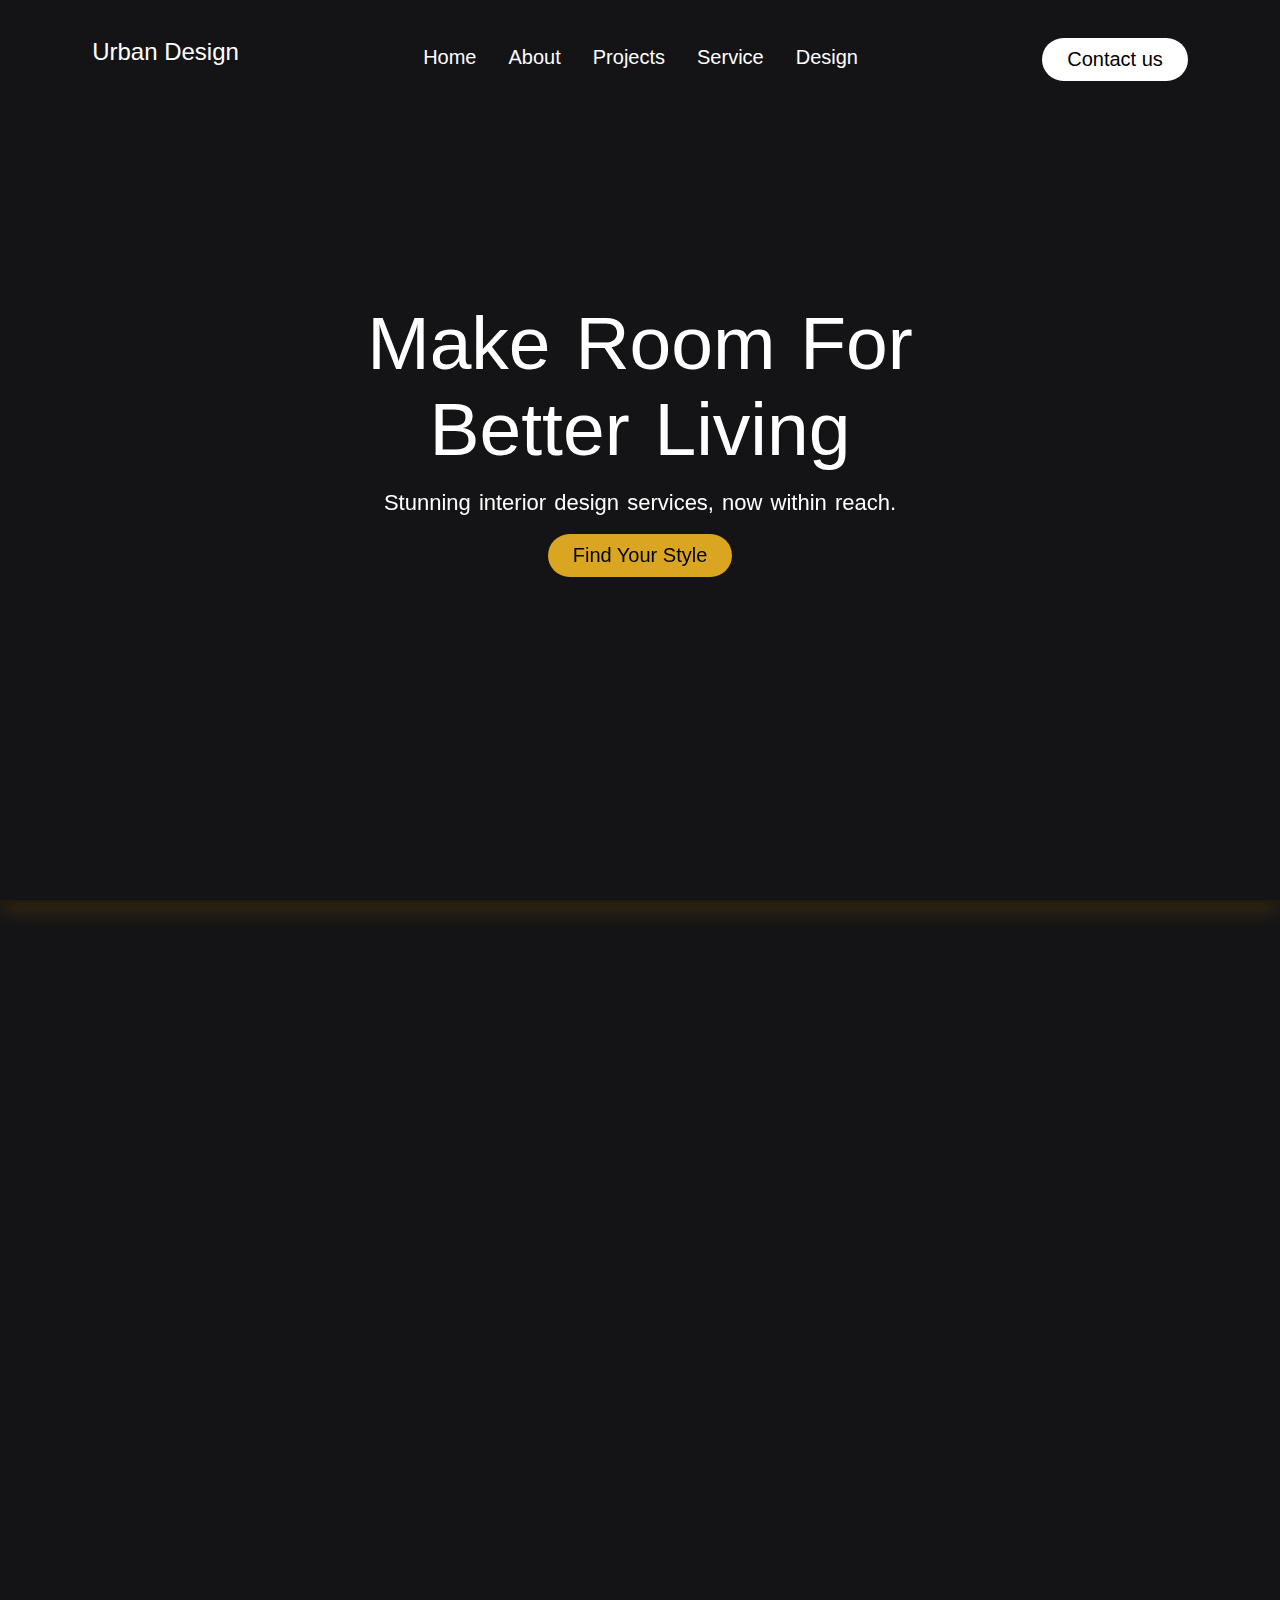
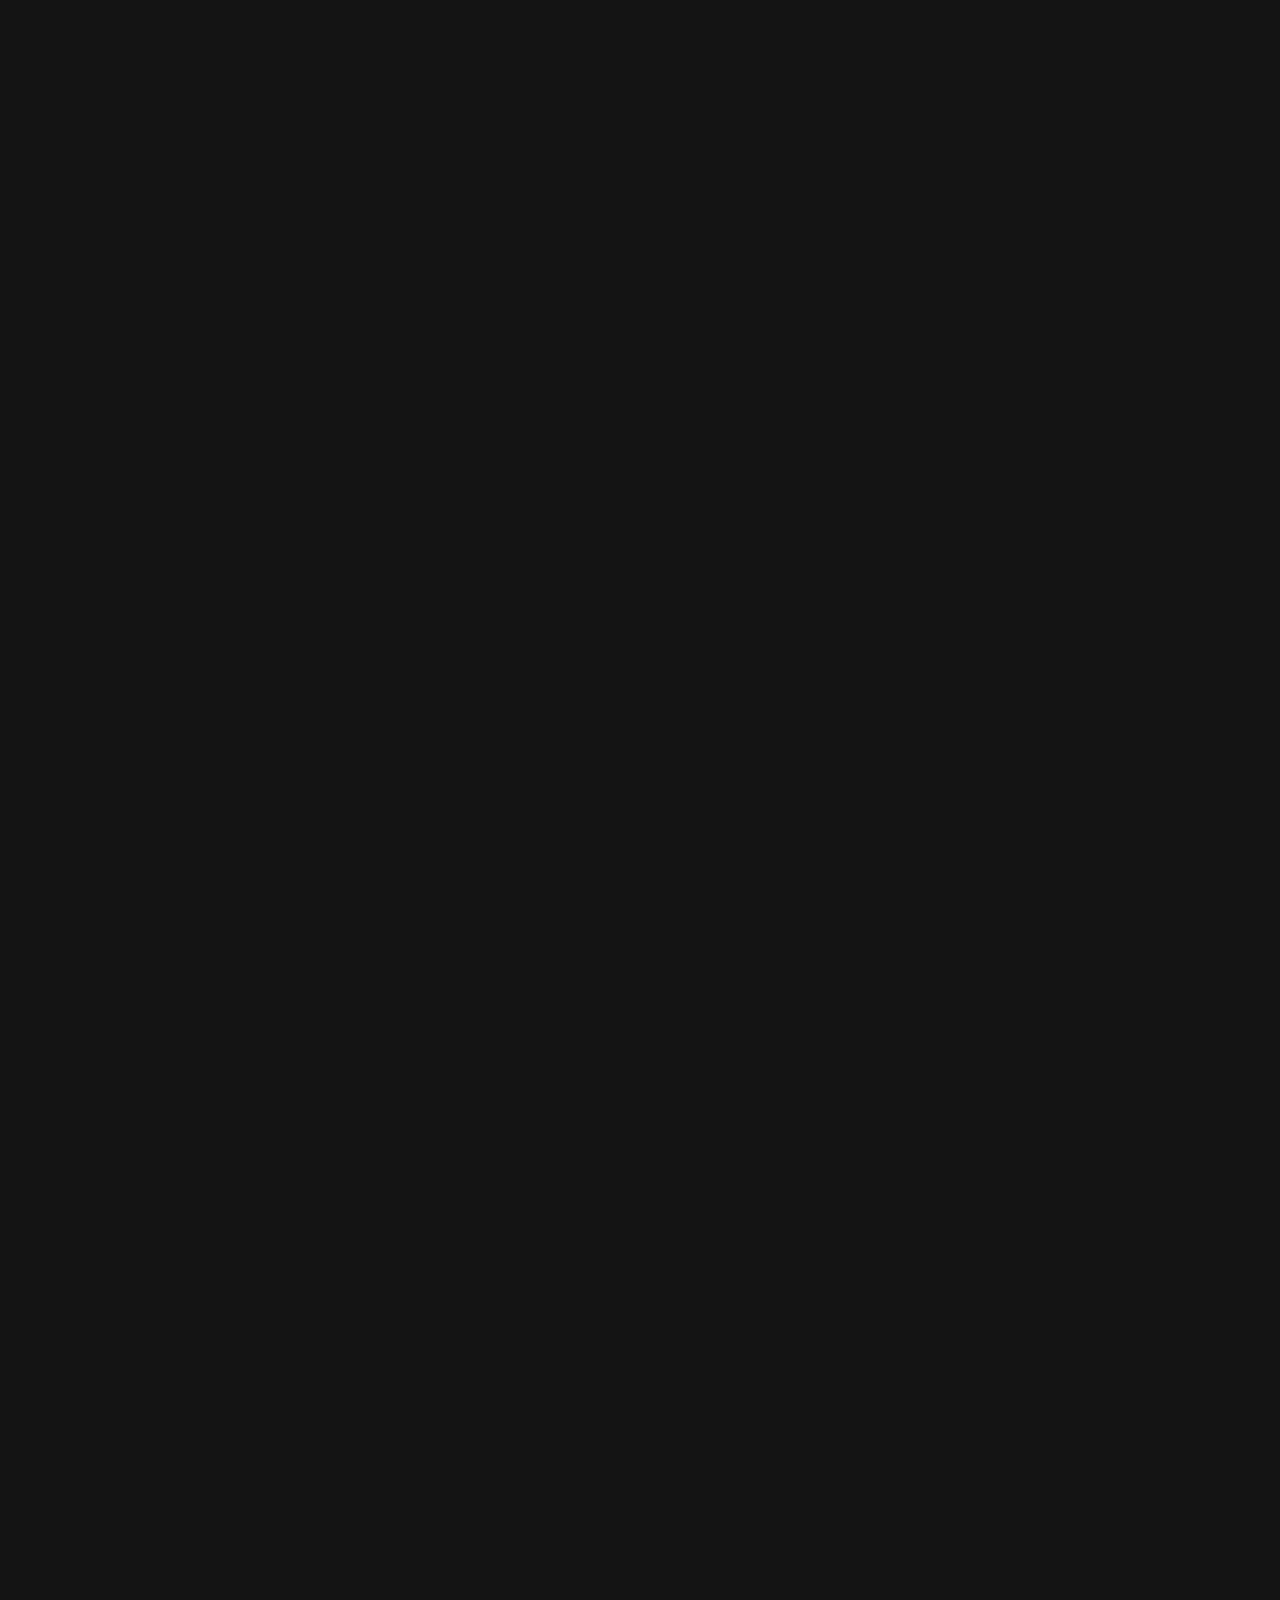
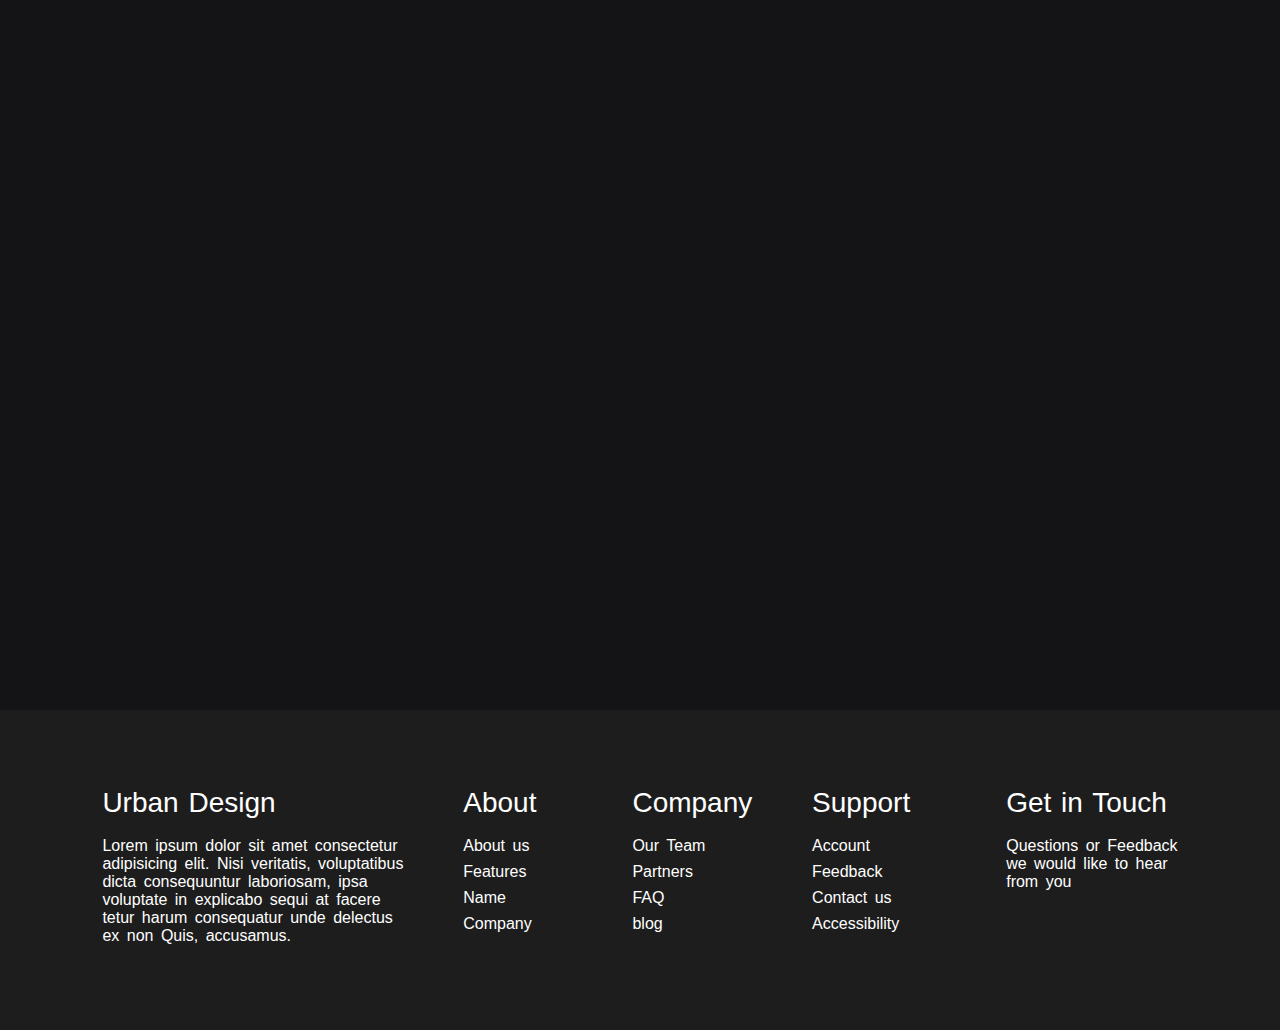
==== index.html @ d408b518 "second commit" ====
<!DOCTYPE html>
<html lang="en">
    <head>
        <meta charset="UTF-8">
        <meta http-equiv="X-UA-Compatible" content="IE=edge">
        <meta name="viewport" content="width=device-width, initial-scale=1.0">
        <title>Urban Design</title>
    </head>
    <link rel="stylesheet" href="https://unpkg.com/aos@next/dist/aos.css" />
    <link rel="preconnect" href="https://fonts.googleapis.com">
    <link rel="preconnect" href="https://fonts.gstatic.com" crossorigin>
    <link rel="stylesheet" href="style.css">
    <link rel="stylesheet"
        href="https://cdnjs.cloudflare.com/ajax/libs/font-awesome/6.3.0/css/all.min.css"
        integrity="sha512-SzlrxWUlpfuzQ+pcUCosxcglQRNAq/DZjVsC0lE40xsADsfeQoEypE+enwcOiGjk/bSuGGKHEyjSoQ1zVisanQ=="
        crossorigin="anonymous" referrerpolicy="no-referrer" />
    <body>
        <section class="landing">
            <nav>
                <div class="logo">
                    <h1>Urban Design</h1>
                </div>
                <div class="navlinks">
                    <li><a href="./index.html">Home</a></li>
                    <li><a href="#about">About</a></li>
                    <li><a href="#project">Projects</a></li>
                    <li><a href="#service">Service</a></li>
                    <li><a href="./design.html">Design</a></li>
                </div>
                <div class="button">
                    <button><a href="">Contact us</a></button>
                </div>
            </nav>
            <div class="content" data-aos="fade-up">
                <h1>Make Room For <br>Better Living</h1>
                <br>
                <h3>Stunning interior design services, now within reach.</h3>
                <br>
                <div class="button">
                    <button><a href="./design.html">Find Your Style</a></button>
                </div>
            </div>
        </section>

        <section>
            <div class="container" data-aos="fade-up">
                <h3>LOVE THE SPACE YOU'RE IN</h3>
                <br> <a id="about"></a>
                <h1>Bring your dream home to life with one-on -one design
                    help & hand-picked products tailored to your style,
                    space, and budget.</h1>
            </div>
            <div class="about">
                <div class="div1" data-aos="fade-up">
                    <h2>About us</h2>
                    <br>
                    <h1>We've Some facts that  make <br> you <span> happy </span></h1>
                    <br>
                    <p>Lorem, ipsum dolor sit amet consectetur adipisicing
                        elit. Sapiente officia voluptatem cum nesciunt! Eum
                        numkbd  quam cumque a atque. Voluptatibus
                        praesentinskj wsdk?</p>
                    <div class="div2">
                        <div class="number">
                            <h1>&nbsp 11 </h1>
                            <p>years of <br> experience</p>
                        </div>
                        <div class="number">
                            <h1>110</h1>
                            <p>Projects <br> Build</p>
                        </div>
                        <div class="number">
                            <h1>&nbsp 7</h1>
                            <p>Awards <br> Gained</p>
                        </div>
                    </div>
                </div>
                <div class="div3" data-aos="fade-up">
                    <img src="./Assets/img3.jpg" alt="">
                </div>
            </div>
            <div class="advantages" data-aos="fade-up">
                <div class="div1">
                    <h2>The Advantages <br> We provide you</h2>
                    <br>
                    <p>Lorem, ipsum dolor sit amet consectetur adipisicing
                        . ipsum dolor sit amet.
                        Iusto esse keese!</p>
                </div>
                <div class="number">
                    <h1>12% Cashback </h1>
                    <p>online shop from retails<br>direct to consumer</p>
                </div>
                <div class="number">
                    <h1>50 Days Terms</h1>
                    <p>online shop from retails<br>direct to consumer</p>
                </div>
                <div class="number">
                    <h1>Save Money</h1>
                    <p>online shop from retails<br>direct to consumer</p>
                </div>
            </div>
            <div class="advantages2">
                <div class="div4" data-aos="fade-up">
                    <p> <span> 11+ </span> years of working</p>
                    <h1>Creative solutions by our proffesional designers</h1>
                    <br>
                    <p>Lorem ipsum dolor sit amet consectetur adipisicing elit.
                        Placeat magni, repellendus deleniti, autem voluptatum
                        fugit est maxime omnis voluptates laudantium nam nulla a
                        harum sunt neque inventore? Quisquam, suscipit unde.
                        Lorem ipsum dolor sit amet consectetur adipisicing elit.
                        Facere debitis architecto impedit magnam earum omnis,
                        est modi iste atque magni perspiciatis sequi autem
                        asperiores quos cupiditate. Quas nesciunt quo
                        praesentium impedit cumque, laborum hic harum repellat
                        adipisci explicabo corporis quis quaerat nostrum nulla
                        neque eos ipsum voluptatibus aperiam, quam veritatis.</p>
                </div>
                <div class="div6" data-aos="fade-up">
                    <img src="./Assets/img2.jpg" alt="">
                </div>
            </div>

        </section>
        <a id="project"></a>
        <section>
            <div class="projects" data-aos="fade-up">
                <h1>Our Projects</h1>
                <div class="cards">
                    <div class="card">
                        <img src="./Assets/img6.jpeg" alt="">
                    </div>
                    <div class="card">
                        <img src="./Assets/img4.jpeg" alt="">
                    </div>
                    <div class="card">
                        <img src="./Assets/img5.jpeg" alt="">
                    </div>
                    <div class="card">
                        <img src="./Assets/img7.jpeg" alt="">
                    </div>
                </div>
            </div>
        </section>
        <a id="service"></a>
        <section data-aos="fade-up">
            <div class="div8">
                <h1>Our Services</h1>
            </div>
            <div class="service">
                <p>Why choose us </p>
                <h1>Extremely High Standard of <br> Customer Satisfaction</h1>
            </div>
            <div class="cards2">
                <div class="card1">
                    <i class="fa-regular fa-lightbulb" style="color:
                        #daa520;font-size:40px;"></i>
                    <br>
                    <h1>FULL SERVICE</h1>
                    <br>
                    <p>Lorem ipsum dolor sit, <br> amet consectetur adipisicing
                        <br> elit. Harum, deserunt.</p>
                </div>
                <div class="card1">
                    <i class="fa-solid fa-hands-holding-child" style="color:
                        #d7a520;font-size: 40px;"></i>
                    <br>
                    <h1>DELIVER VALUE</h1>
                    <br>
                    <p>Lorem ipsum dolor sit, <br> amet consectetur adipisicing
                        <br> elit. Harum, deserunt.</p>
                </div>
                <div class="card1">
                    <i class="fa-regular fa-handshake" style="color:
                        #daa520;font-size: 40px;"></i>
                    <br>
                    <h1>PARTNER</h1>
                    <br>
                    <p>Lorem ipsum dolor sit, <br> amet consectetur adipisicing
                        <br> elit. Harum, deserunt.</p>
                </div>
                <div class="card1">
                    <i class="fa-solid fa-fire" style="color: #d7a520;font-size:
                        40px;"></i>
                    <br>
                    <h1>INTEGRITY</h1>
                    <br>
                    <p>Lorem ipsum dolor sit, <br> amet consectetur adipisicing
                        <br> elit. Harum, deserunt.</p>
                </div>
            </div>
            <div class="service2" data-aos="fade-up">
                <div class="div9">
                    <h1>We Provide Our services with  <br> Perfections that will
                        make  you Satisfied</h1>
                    <br>
                    <p>Lorem ipsum dolor sit amet consectetur, adipisicing elit.
                        Reprehenderit temporibus  fuga placeat corporis,
                        quos
                        itaque! Voluptatibus quasi harum aspernatur cumque 
                        consequatur dolorem sequi ullam possimus aliquam, quidem
                        ab laboriosam optio  accusantium. Quo enim,
                        cupiditate
                        ducimus ex consequatur iste! A sunt delectus 
                        quibusdam
                        facilis itaque non repellendus doloribus et placeat
                        animi?</p>
                </div>
                <div class="div10">
                    <img src="./Assets/img9.jpeg" alt="">
                </div>
            </div>
        </section>
        <!-- <hr> -->
        <section>
            <div class="footer">
                <div class="div14">
                    <h1>Urban Design</h1>
                    <br>
                    <p>Lorem ipsum dolor sit amet consectetur <br> adipisicing
                        elit.
                        Nisi veritatis, voluptatibus <br> dicta consequuntur
                        laboriosam, ipsa <br> voluptate in explicabo sequi at
                        facere
                        <br> tetur harum consequatur unde delectus <br> ex non
                        Quis, accusamus.</p>
                </div>
                <div class="div11">
                    <div class="div12">
                        <h1>About</h1>
                        <br>
                        <p>About us</p>
                        <p>Features</p>
                        <p>Name</p>
                        <p>Company</p>
                    </div>
                    <div class="div12">
                        <h1>Company</h1>
                        <br>
                        <p>Our Team</p>
                        <p>Partners</p>
                        <p>FAQ</p>
                        <p>blog</p>
                    </div>
                </div>
                <div class="div13">
                    <div class="div12">
                        <h1>Support</h1>
                        <br>
                        <p>Account</p>
                        <p>Feedback</p>
                        <p>Contact us</p>
                        <p>Accessibility</p>
                    </div>
                    <div class="div12">
                        <h1>Get in Touch</h1>
                        <br>
                        <p>Questions or Feedback <br> we would like to hear <br>
                            from
                            you </p>

                        <i class="fa-brands fa-twitter" style="color: #d7a520;"></i>
                        <i class="fa-brands fa-instagram" style="color:
                            #d7a520;"></i>
                        <i class="fa-brands fa-linkedin" style="color:
                            #d7a520;"></i>
                        <i class="fa-brands fa-facebook" style="color:
                            #d7a520;"></i>
                    </div>
                </div>
            </div>
        </section>

        <script src="https://unpkg.com/aos@next/dist/aos.js"></script>
        <script>
          AOS.init({
            offset:400,
            duration:1000
          });
        </script>
    </body>
</html>
---- style.css ----
* {
    margin: 0;
    padding: 0;
    box-sizing: border-box;
    color: white;
    font-family: poppins, sans-serif;
}

body {
    background-color: rgb(20, 20, 22);
}

html {
    scroll-behavior: smooth;
}

hr {
    border: 0.5px solid goldenrod;
}

/* --landing-- */
.landing {
    height: 100vh;
    background-image: url(./Assets/img1.jpeg);
    background-size: cover;
    background-repeat: no-repeat;
    box-shadow: 0 4px 8px 0 rgba(0, 0, 0, 0.4), 0 10px 20px 0 rgba(223, 155, 20, 0.2);
    /* align-items: center; */
}

nav {
    padding: 3% 0;
    display: flex;
    justify-content: space-around;
}

.logo h1 {
    color: white;
    font-size: 24px;
    font-weight: 500;
}

.navlinks {
    padding-top: 0.5rem;
    display: flex;
    gap: 2rem;
    justify-content: center;
}

.navlinks li {
    list-style: none;
}

a {
    text-decoration: none;
    font-size: 20px;
    color: white;
}

button a {
    color: black;
}

button {
    background-color: white;
    padding: 10px 25px;
    border: 0px;
    border-radius: 30px;
    transition: 0.3s;
}

.content button {
    background-color: goldenrod;
}

button:hover {
    background-color: goldenrod;
}

.content {
    display: flex;
    flex-direction: column;
    position: relative;
    text-align: center;
    top: 20%;
    color: white;
}

.content h1 {
    word-spacing: 4px;
    font-size: 75px;
    font-weight: 500;

}

.content h3 {
    word-spacing: 2px;
    font-size: 22px;
    font-weight: 500;
}

/* --About-- */
.container {
    margin: 8%;
    text-align: center;
}

.container h1 {
    word-spacing: 2px;
    color: white;
    font-size: 30px;
    font-weight: 500;
}

.container h3 {
    font-size: 16px;
    word-spacing: 3px;
    color: whitesmoke;
    font-weight: 200;
}

.about {
    margin: 0 3%;
    display: flex;
    justify-content: space-around;
    padding-top: 5%;
    color: white;
}

.div1 {
    width: 50%;
}

.div1 h2 {
    color: white;
    font-size: 45px;
}

.div1 h1 {
    font-size: 45px;
    font-weight: 400;
}

.div1 p {

    font-weight: 400;
    font-size: 20px;
    word-spacing: 3px;
    color: grey;
}

.div2 {
    padding-top: 2rem;
    display: flex;
    gap: 4rem;
}

.div2 h1 {
    font-size: 30px;
}

.div3 img {
    height: 60vh;
    width: auto;
    box-shadow: 0 4px 8px 0 rgba(224, 148, 16, 0.4), 0 8px 20px 0 rgba(240, 191, 94, 0.2);
}

.advantages {
    margin: 10% 8%;
    display: flex;
    justify-content: space-around;
    gap: 2rem;
    align-items: center;
}

.advantages h2 {
    font-size: 45px;
    font-weight: 400;
}
.number{
    padding-top: 3px;
}
.number p {
    word-spacing: 3px;
    font-size: 20px;
    padding-top: 1rem;
    color: grey;
}

.advantages2 {
    margin: 8% 8%;
    display: flex;
    justify-content: space-between;
    gap: 5rem;

}

.advantages2 p {
    color: white;
    font-size: 20px;

}

span {
    color: goldenrod;
    font-size: 50px;
}

.div4 h1 {
    font-size: 45px;
    font-weight: 400;
    margin-bottom: 0.5rem;
}

.div4 p {
    word-spacing: 3px;
    padding: 0 8px;
    font-size: 18px;
    color: white;
    font-weight: 400;
}

.div5 {
    padding-top: 8%;
}

.div6 img {
    width: 100%;
    height: 70vh;
    width: auto;
    box-shadow: 0 4px 8px 0 rgba(224, 148, 16, 0.4), 0 8px 20px 0 rgba(240, 191, 94, 0.2);
}

/* --Projects-- */
.projects {
    margin: 10%;
}

.projects h1 {
    word-spacing: 2px;
    text-align: center;
    font-size: 45px;
    font-weight: 600;
}

.cards {
    justify-content: space-around;
    display: flex;
    margin: 8% 0;
    gap: 1rem;
}

.card img {
    box-shadow: 0 4px 8px 0 rgba(224, 148, 16, 0.4), 0 8px 20px 0 rgba(240, 191, 94, 0.2);
    height: 60vh;
    transition: 1s;
}

.card img:hover {
    transform: scale(1.09);
}

/* --Service-- */
.div8 h1 {
    word-spacing: 2px;
    text-align: center;
    font-size: 45px;
    font-weight: 600;
}

.service {
    margin: 5% 8%;
}

.service p {
    font-size: 25px;
    font-weight: 400;
    color: goldenrod;
}

.service h1 {
    font-size: 45px;
    font-weight: 400;
}

.cards2 {
    margin: 6% 3%;
    display: flex;
    justify-content: space-around;
}

.card1 {
    text-align: center;
}

.card1 h1 {
    font-weight: 400;
    padding-top: 1.5rem;
}

.card1 p {
    color: grey;
    font-size: 18px;
    word-spacing: 2px;
}

.service2 {
    margin: 10% 0;
    display: flex;
    justify-content: space-around;
}

.div9 {
    padding-left: 2%;
    width: 50%;
    margin-top: 7%;
}

.div9 h1 {
    font-size: 45px;
    font-weight: 400;
}

.div10 img {
    box-shadow: 0 4px 8px 0 rgba(224, 148, 16, 0.4), 0 8px 20px 0 rgba(240, 191, 94, 0.2);
    height: 70vh;
}

.div10 h1 {
    font-size: 22px;
}

.footer {
    display: flex;
    justify-content: space-between;
    padding: 6% 8%;
    /* align-items: center; */
    background-color: rgb(29, 29, 29);
}

.div11 {
    display: flex;
    gap: 6rem;
}

.div13 {
    display: flex;
    gap: 6rem;
}

.footer h1 {
    word-spacing: 2px;
    font-size: 28px;
    font-weight: 300;

}

.footer p {
    padding-bottom: 0.5rem;
    word-spacing: 3px;
    font-size: 16px;
    color: white;
}

i {
    padding: 0.5rem;
    font-size: 25px;
}

/* --Media Queries-- */

@media(max-width:1200px) {
    .cards {
        display: flex;
        flex-direction: column;
        align-items: center;
        gap: 4rem;
    }

    .card img:hover {
        transform: none;
    }

    .footer {
        margin: 6% 0;
    }
}

@media(max-width:1000px) {
    .footer {
        display: flex;
        flex-direction: column;
        align-items: center;
        text-align: left;
        gap: 3rem;
    }

    .div14 {
        padding-left: 8%;
    }

    .div13 {
        gap: 3rem;
        padding-left: 8%;
    }

    .div11 {
     gap: 3rem;
    }
}

@media(max-width:800px) {
    .advantages2 {
        display: flex;
        flex-direction: column;
    }

    .div6 {
        align-items: center;
        text-align: center;
    }

    .about {
        margin: 4% 0;
        display: flex;
        flex-direction: column;
        text-align: center;
        gap: 3rem;
    }

    .advantages {
        display: flex;
        flex-direction: column;
        gap: 2rem;
    }

    .div1 h1 {
        padding: 15px 0;
        font-size: 35px
    }

    .div9 {
        padding: 0;
        margin: 0;
        width: auto;
        margin-left: 10%;
    }

    .div10 {
        text-align: center;
    }

    .div1 h2 {
        font-size: 35px;
    }

    .div3 {
        text-align: center;
        padding: 3% 2%;
    }

    .div1 {
        /* margin-left: 10%; */
        text-align: left;
    }

    .service2 {
        text-align: left;
        display: flex;
        flex-direction: column;
        gap: 4rem;
    }

    .service h1 {
        font-size: 35px;
    }

    .div9 h1 {
        font-size: 35px;
    }

    .content {
        position: relative;
        top: 20%;
    }

    .div4 h1 {
        font-size: 35px;
    }

    .div8 h1 {
        padding: 8%;
    }

}

@media(max-width:600px) {
    .div1{
        width: auto;
    }
    .logo h1{
        padding-top: 7px;
    }
    .cards img {
        width: 95%;
    }

    .navlinks {
        display: none;
    }


    .cards2 {
        display: flex;
        flex-direction: column;
        gap: 2rem;
    }

    .container h1 {
        font-size: 25px;
    }
}

@media(max-width:500px) {
    .div2{
        gap: 2rem;
    }
    .advantages{
        margin: 10% 57;
    }
    .about .div1 {
        margin-left: 10%;
    }

    .div10 img {
        width: 90%;
    }

    .div3 img {
        width: 90%;
    }

    .div6 img {
        width: 90%;
        height: 65vh;
    }

}
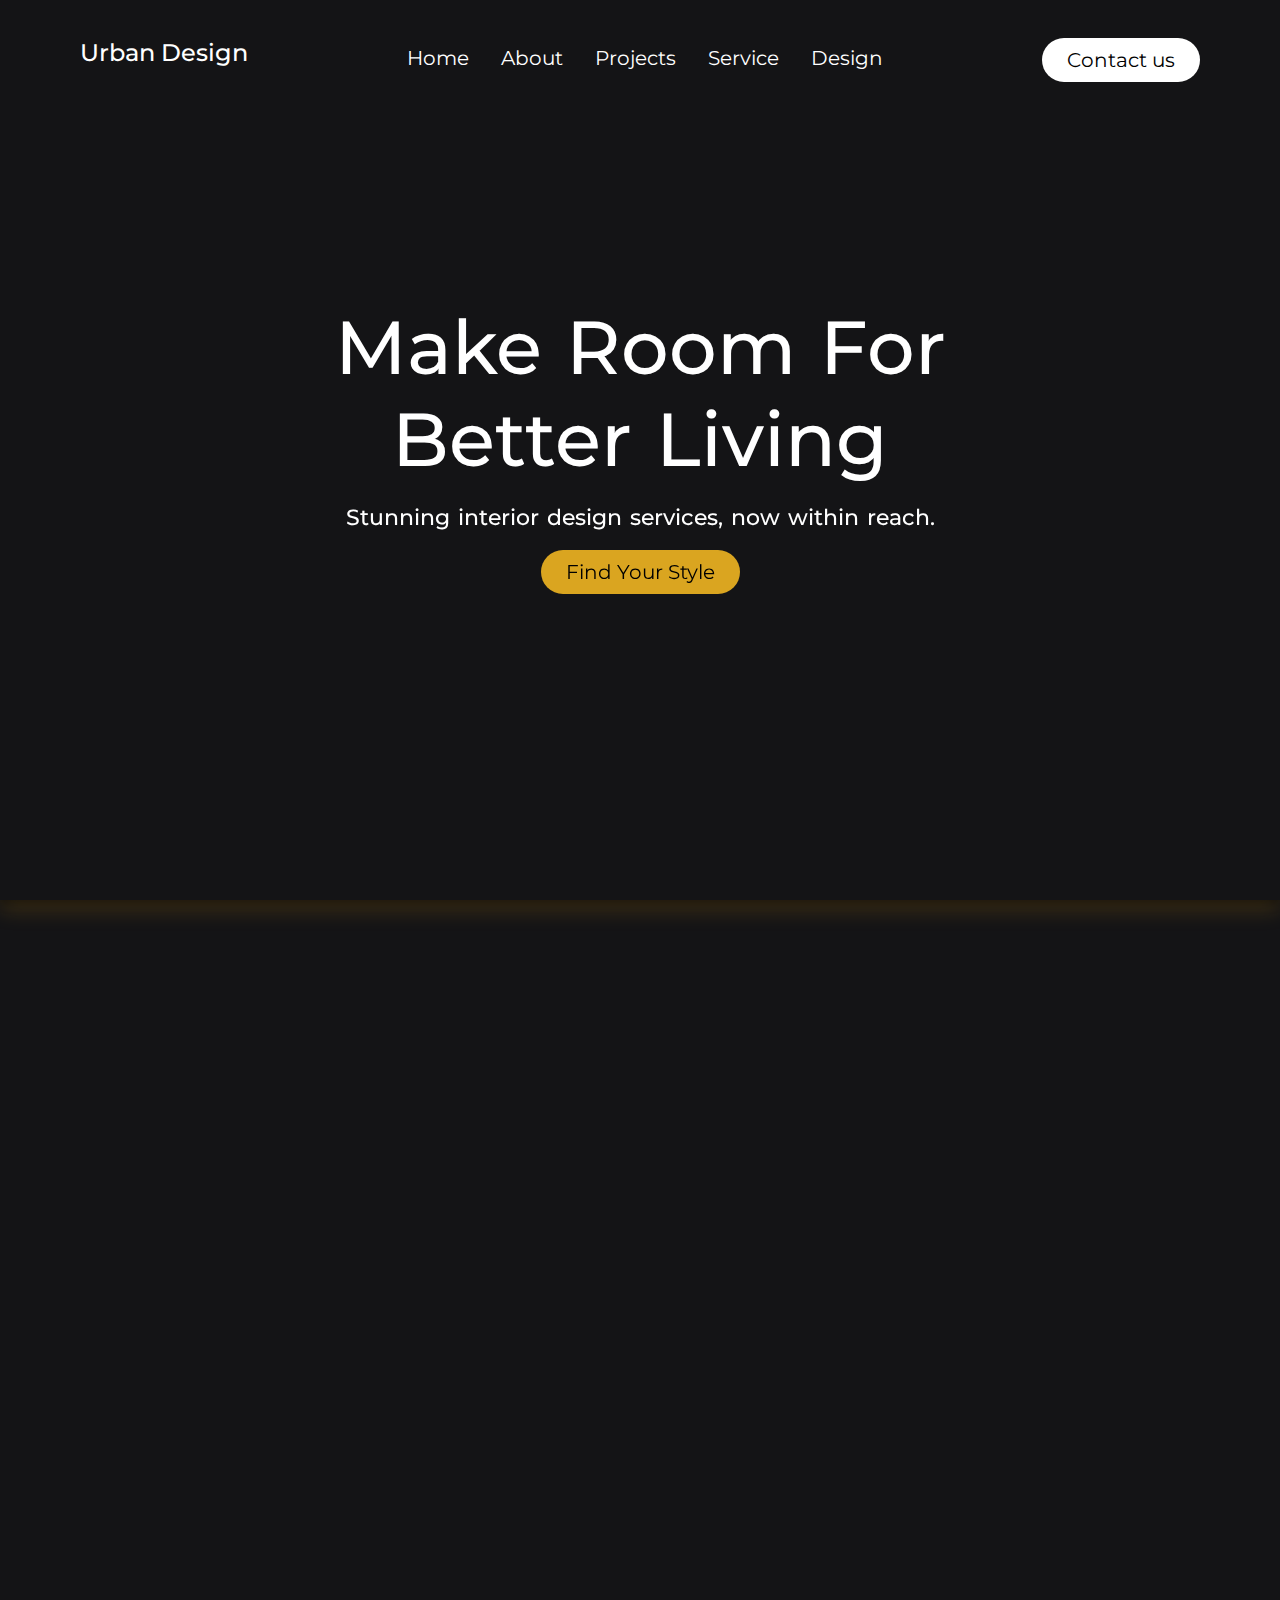
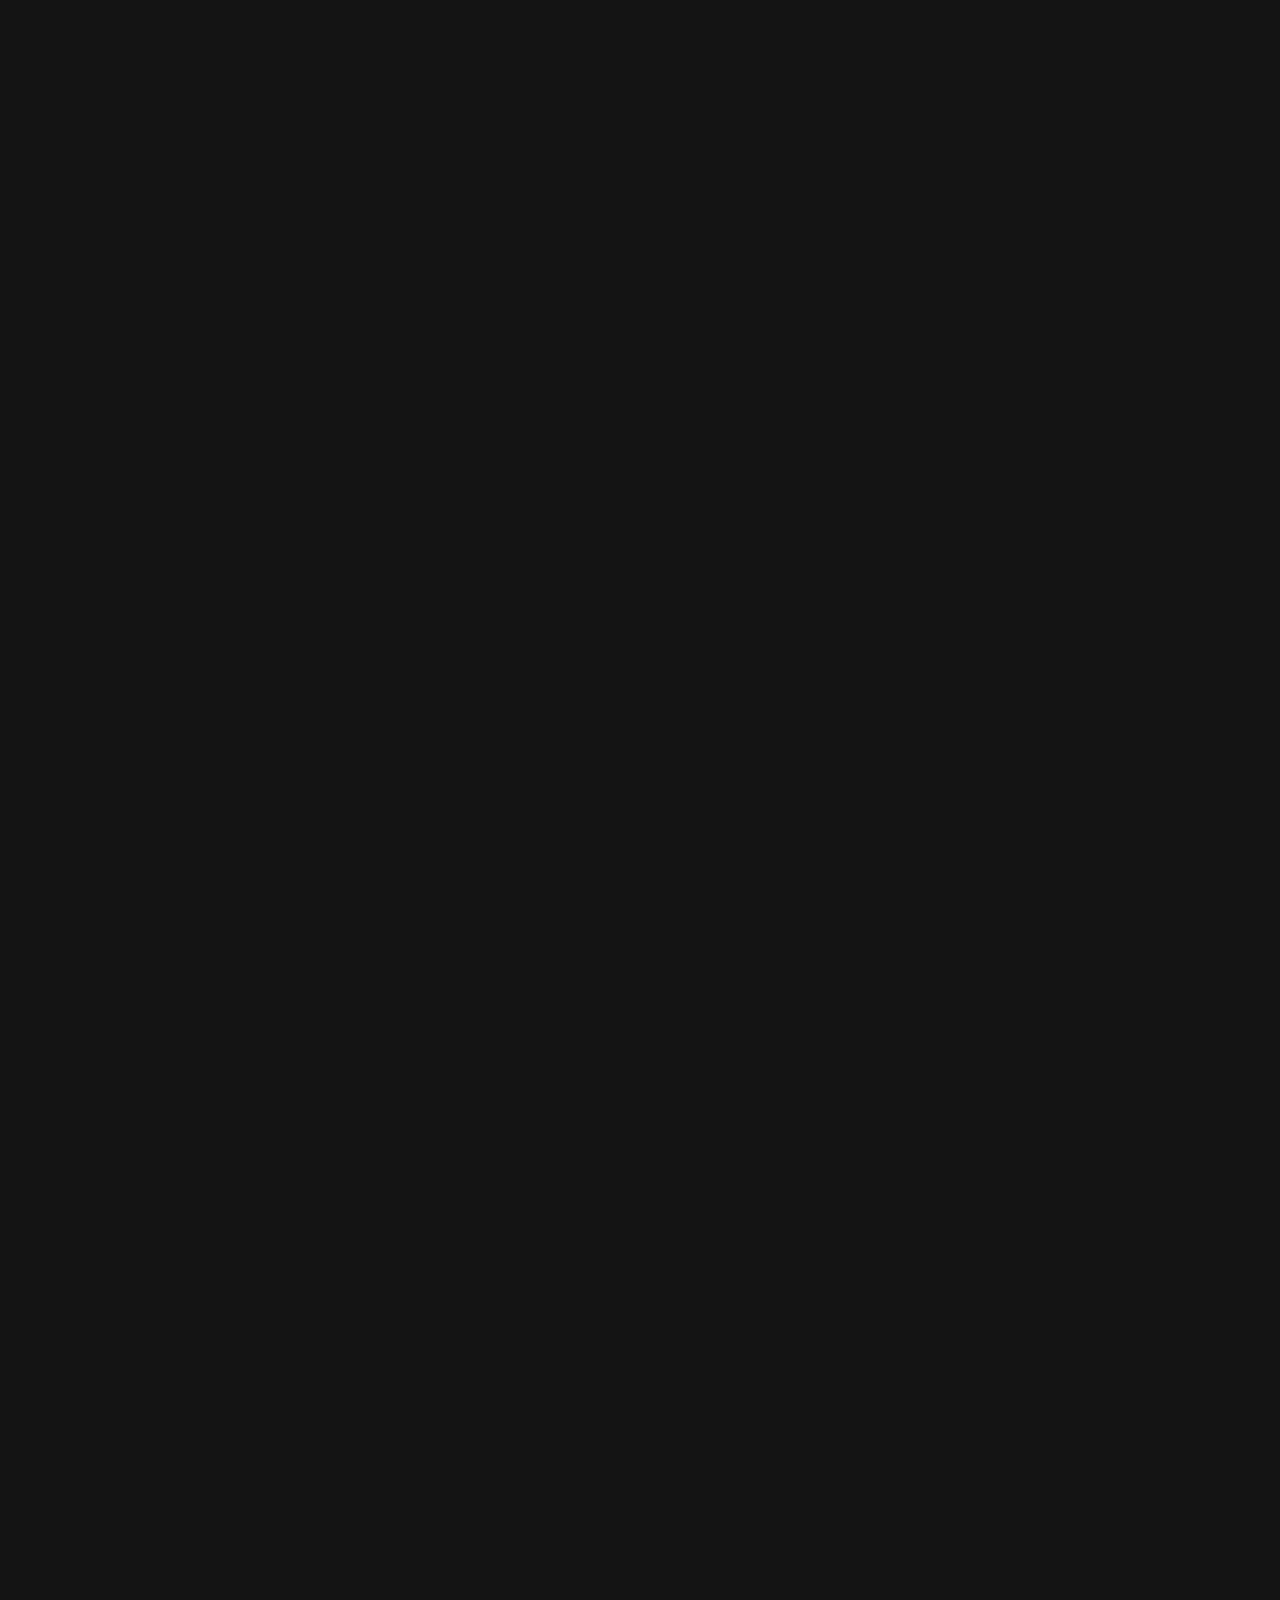
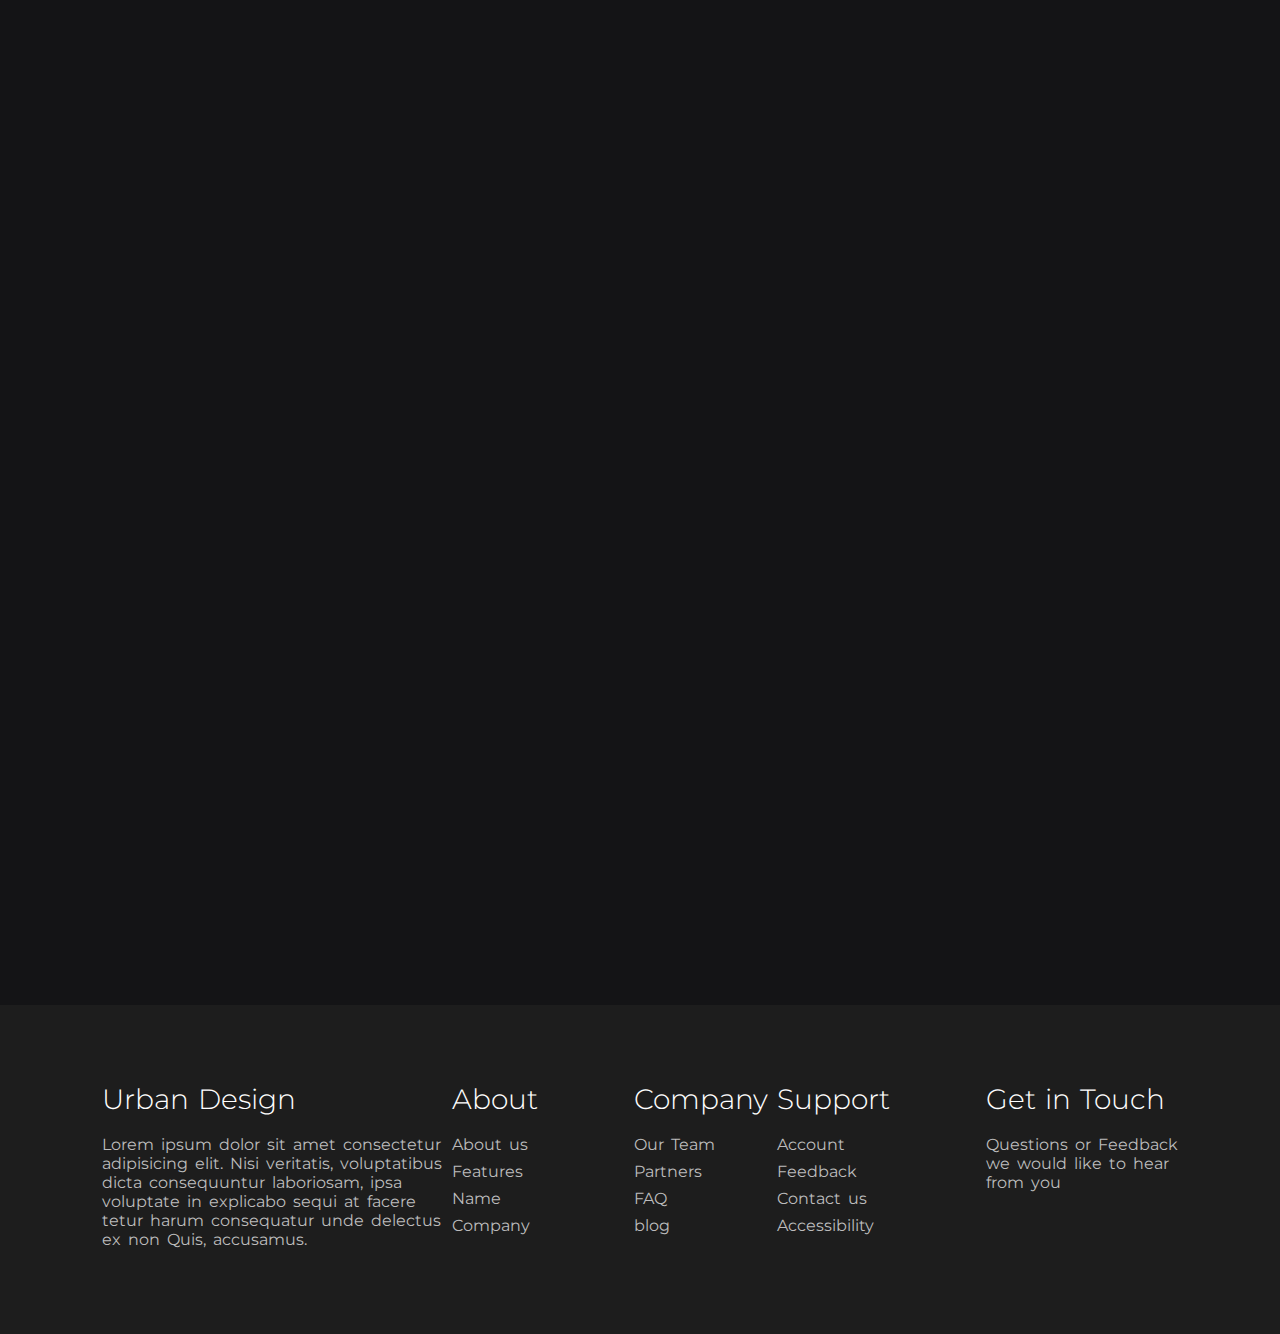
==== commit 04aeffbf: "sixth commit" ====
--- a/index.html
+++ b/index.html
@@ -7,13 +7,12 @@
         <title>Urban Design</title>
     </head>
     <link rel="stylesheet" href="https://unpkg.com/aos@next/dist/aos.css" />
+    <link rel="stylesheet" href="style.css">
     <link rel="preconnect" href="https://fonts.googleapis.com">
     <link rel="preconnect" href="https://fonts.gstatic.com" crossorigin>
-    <link rel="stylesheet" href="style.css">
-    <link rel="stylesheet"
-        href="https://cdnjs.cloudflare.com/ajax/libs/font-awesome/6.3.0/css/all.min.css"
-        integrity="sha512-SzlrxWUlpfuzQ+pcUCosxcglQRNAq/DZjVsC0lE40xsADsfeQoEypE+enwcOiGjk/bSuGGKHEyjSoQ1zVisanQ=="
-        crossorigin="anonymous" referrerpolicy="no-referrer" />
+    <link
+        href="https://fonts.googleapis.com/css2?family=Lato:wght@300&family=Montserrat:wght@300;500&family=Poppins&family=Ubuntu:wght@300&display=swap"
+        rel="stylesheet">
     <body>
         <section class="landing">
             <nav>
@@ -28,7 +27,7 @@
                     <li><a href="./design.html">Design</a></li>
                 </div>
                 <div class="button">
-                    <button><a href="">Contact us</a></button>
+                    <button><a href="./contact.html">Contact us</a></button>
                 </div>
             </nav>
             <div class="content" data-aos="fade-up">
@@ -54,11 +53,11 @@
                 <div class="div1" data-aos="fade-up">
                     <h2>About us</h2>
                     <br>
-                    <h1>We've Some facts that  make <br> you <span> happy </span></h1>
+                    <h1>We've Some facts that make <br> you <span> happy </span></h1>
                     <br>
                     <p>Lorem, ipsum dolor sit amet consectetur adipisicing
                         elit. Sapiente officia voluptatem cum nesciunt! Eum
-                        numkbd  quam cumque a atque. Voluptatibus
+                        numkbd quam cumque a atque. Voluptatibus
                         praesentinskj wsdk?</p>
                     <div class="div2">
                         <div class="number">
@@ -192,17 +191,17 @@
             </div>
             <div class="service2" data-aos="fade-up">
                 <div class="div9">
-                    <h1>We Provide Our services with  <br> Perfections that will
-                        make  you Satisfied</h1>
+                    <h1>We Provide Our services with <br> Perfections that will
+                        make you Satisfied</h1>
                     <br>
                     <p>Lorem ipsum dolor sit amet consectetur, adipisicing elit.
-                        Reprehenderit temporibus  fuga placeat corporis,
+                        Reprehenderit temporibus fuga placeat corporis,
                         quos
-                        itaque! Voluptatibus quasi harum aspernatur cumque 
+                        itaque! Voluptatibus quasi harum aspernatur cumque
                         consequatur dolorem sequi ullam possimus aliquam, quidem
-                        ab laboriosam optio  accusantium. Quo enim,
+                        ab laboriosam optio accusantium. Quo enim,
                         cupiditate
-                        ducimus ex consequatur iste! A sunt delectus 
+                        ducimus ex consequatur iste! A sunt delectus
                         quibusdam
                         facilis itaque non repellendus doloribus et placeat
                         animi?</p>
--- a/style.css
+++ b/style.css
@@ -3,7 +3,7 @@
     padding: 0;
     box-sizing: border-box;
     color: white;
-    font-family: poppins, sans-serif;
+    font-family: Montserrat, sans-serif;
 }
 
 body {
@@ -177,9 +177,11 @@
     font-size: 45px;
     font-weight: 400;
 }
-.number{
+
+.number {
     padding-top: 3px;
 }
+
 .number p {
     word-spacing: 3px;
     font-size: 20px;
@@ -247,7 +249,7 @@
     justify-content: space-around;
     display: flex;
     margin: 8% 0;
-    gap: 1rem;
+    gap: 2rem;
 }
 
 .card img {
@@ -334,8 +336,7 @@
     display: flex;
     justify-content: space-between;
     padding: 6% 8%;
-    /* align-items: center; */
-    background-color: rgb(29, 29, 29);
+  background-color: rgb(29, 29, 29);
 }
 
 .div11 {
@@ -359,7 +360,7 @@
     padding-bottom: 0.5rem;
     word-spacing: 3px;
     font-size: 16px;
-    color: white;
+    color: rgb(188, 188, 188);
 }
 
 i {
@@ -390,22 +391,16 @@
     .footer {
         display: flex;
         flex-direction: column;
-        align-items: center;
-        text-align: left;
+     text-align: left;
         gap: 3rem;
     }
 
-    .div14 {
-        padding-left: 8%;
-    }
-
-    .div13 {
+   .div13 {
         gap: 3rem;
-        padding-left: 8%;
-    }
+   }
 
     .div11 {
-     gap: 3rem;
+        gap: 3rem;
     }
 }
 
@@ -419,9 +414,12 @@
         align-items: center;
         text-align: center;
     }
+   .div1{
+    width: 90%;
+   }
 
     .about {
-        margin: 4% 0;
+        margin: 4% 10%;
         display: flex;
         flex-direction: column;
         text-align: center;
@@ -495,13 +493,16 @@
 }
 
 @media(max-width:600px) {
-    .div1{
+    .div1 {
         width: auto;
     }
-    .logo h1{
+
+    .logo h1 {
         padding-top: 7px;
     }
-    .cards img {
+
+    .card img{
+        height: 50vh;
         width: 95%;
     }
 
@@ -509,7 +510,9 @@
         display: none;
     }
 
-
+.cards{
+    align-items: normal;
+}
     .cards2 {
         display: flex;
         flex-direction: column;
@@ -519,30 +522,41 @@
     .container h1 {
         font-size: 25px;
     }
+    .div8 h1{
+        text-align: left;
+    }
+    .projects h1{
+        text-align: left;
+    }
+    .div10 img{
+        height: 60vh;
+    }
+   
 }
 
 @media(max-width:500px) {
-    .div2{
+    .div2 {
         gap: 2rem;
     }
-    .advantages{
+.about{
+    margin:auto;
+}
+    .advantages {
         margin: 10% 57;
     }
+
     .about .div1 {
         margin-left: 10%;
     }
 
-    .div10 img {
+  .div3 img {
         width: 90%;
-    }
-
-    .div3 img {
-        width: 90%;
+        height: 50vh;
     }
 
     .div6 img {
         width: 90%;
-        height: 65vh;
-    }
-
-}+        height: 50vh;
+    }
+
+   }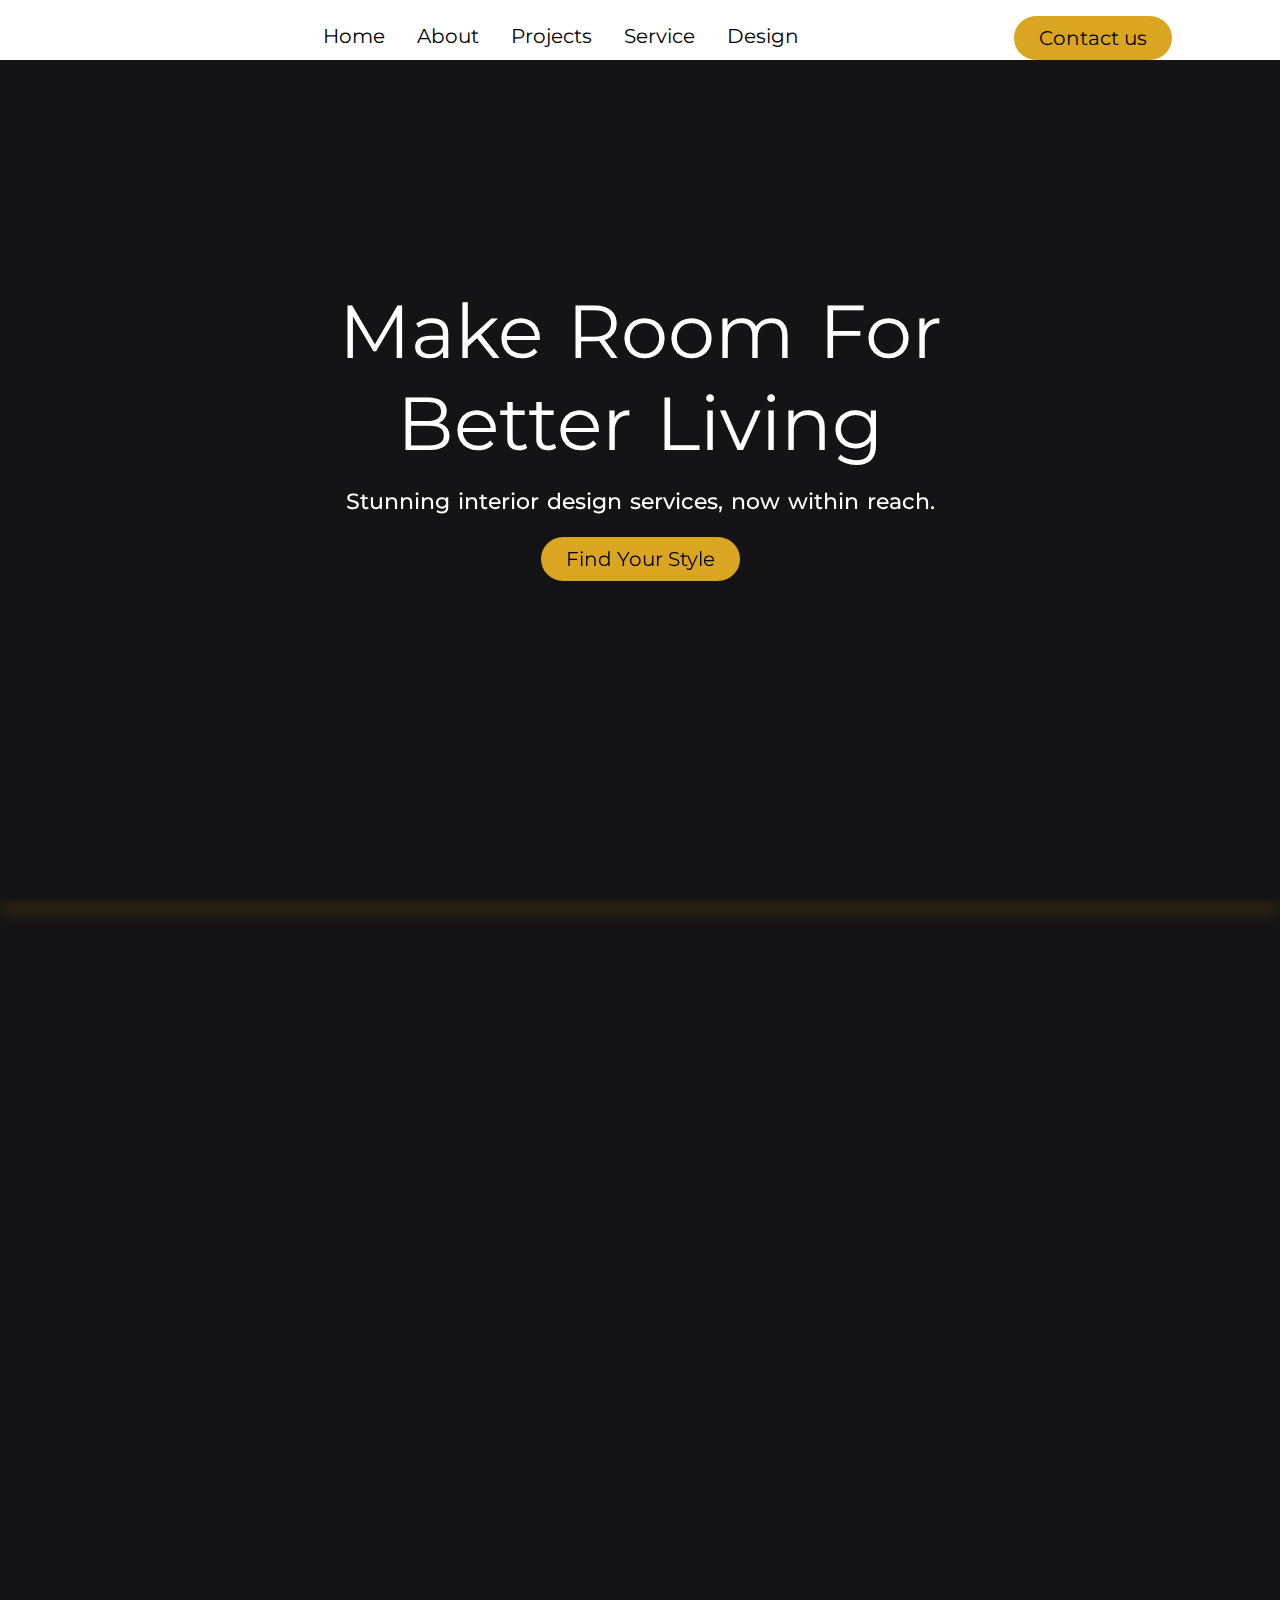
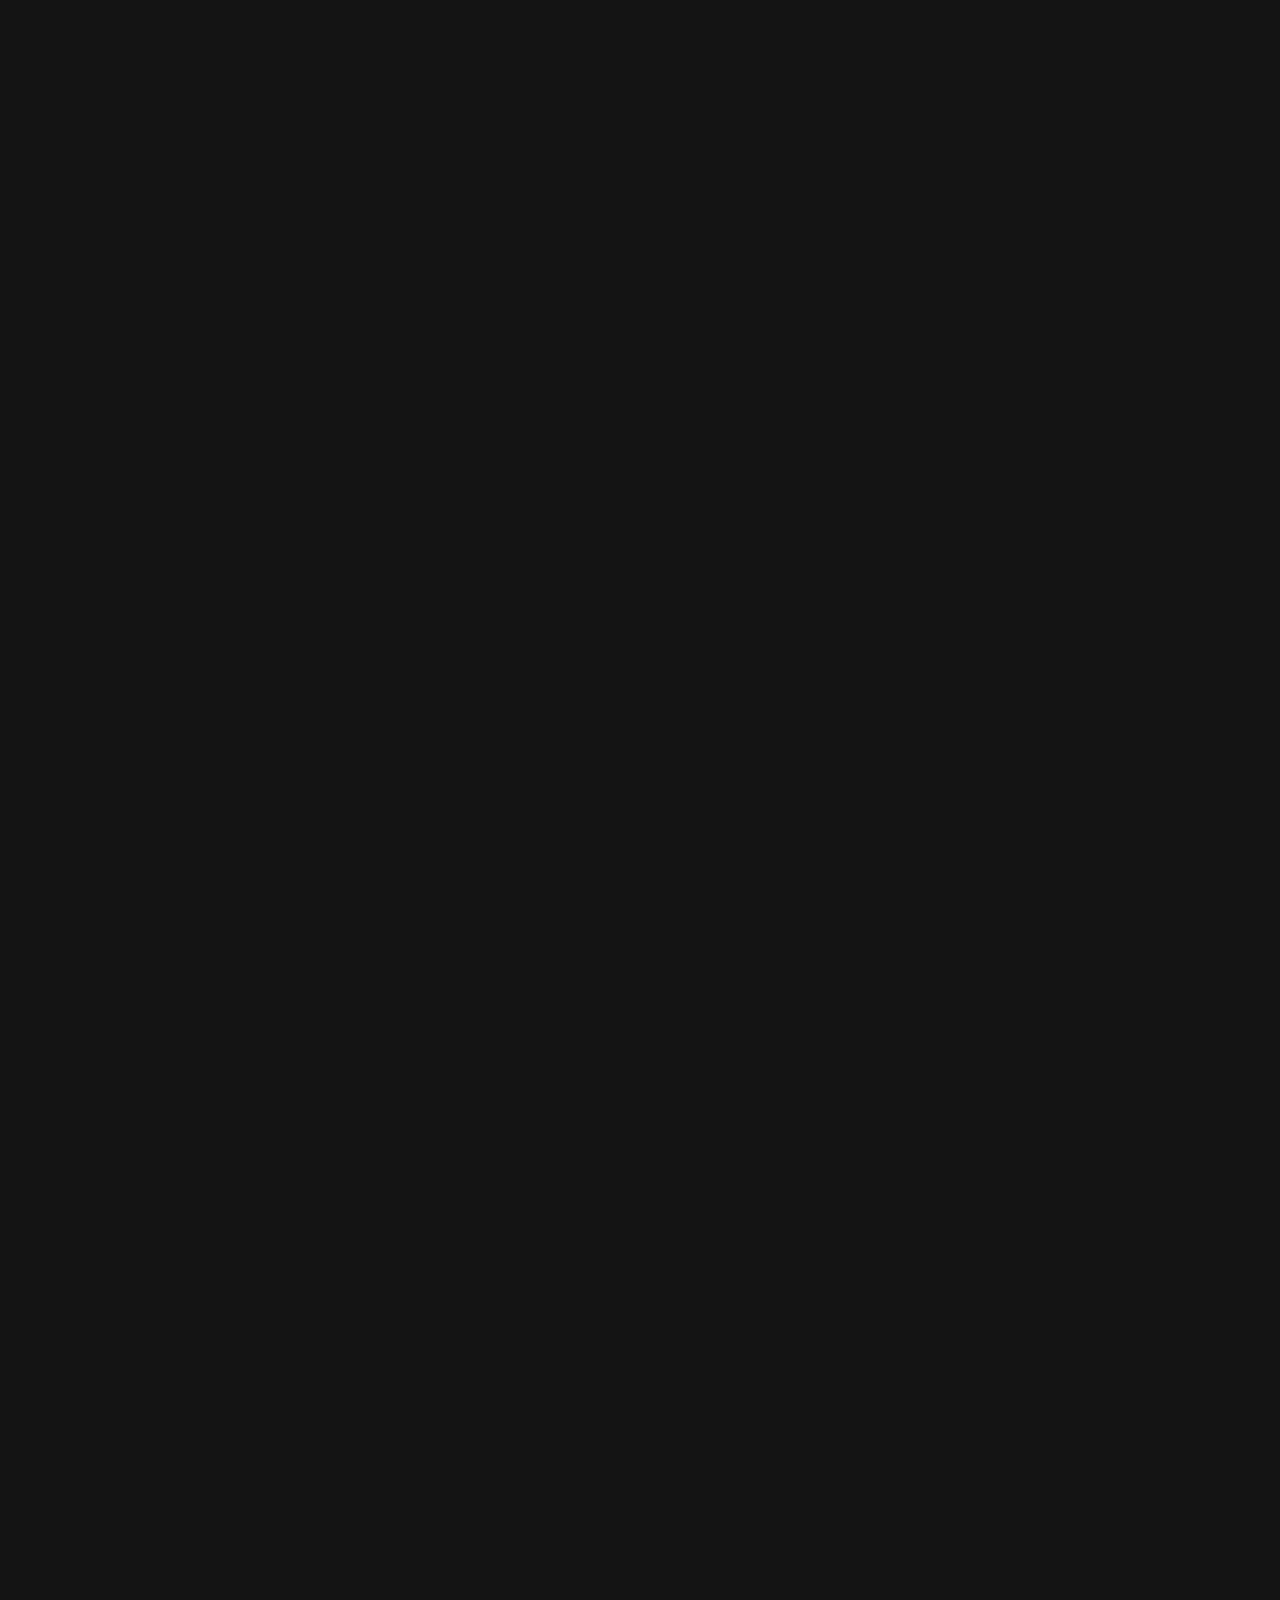
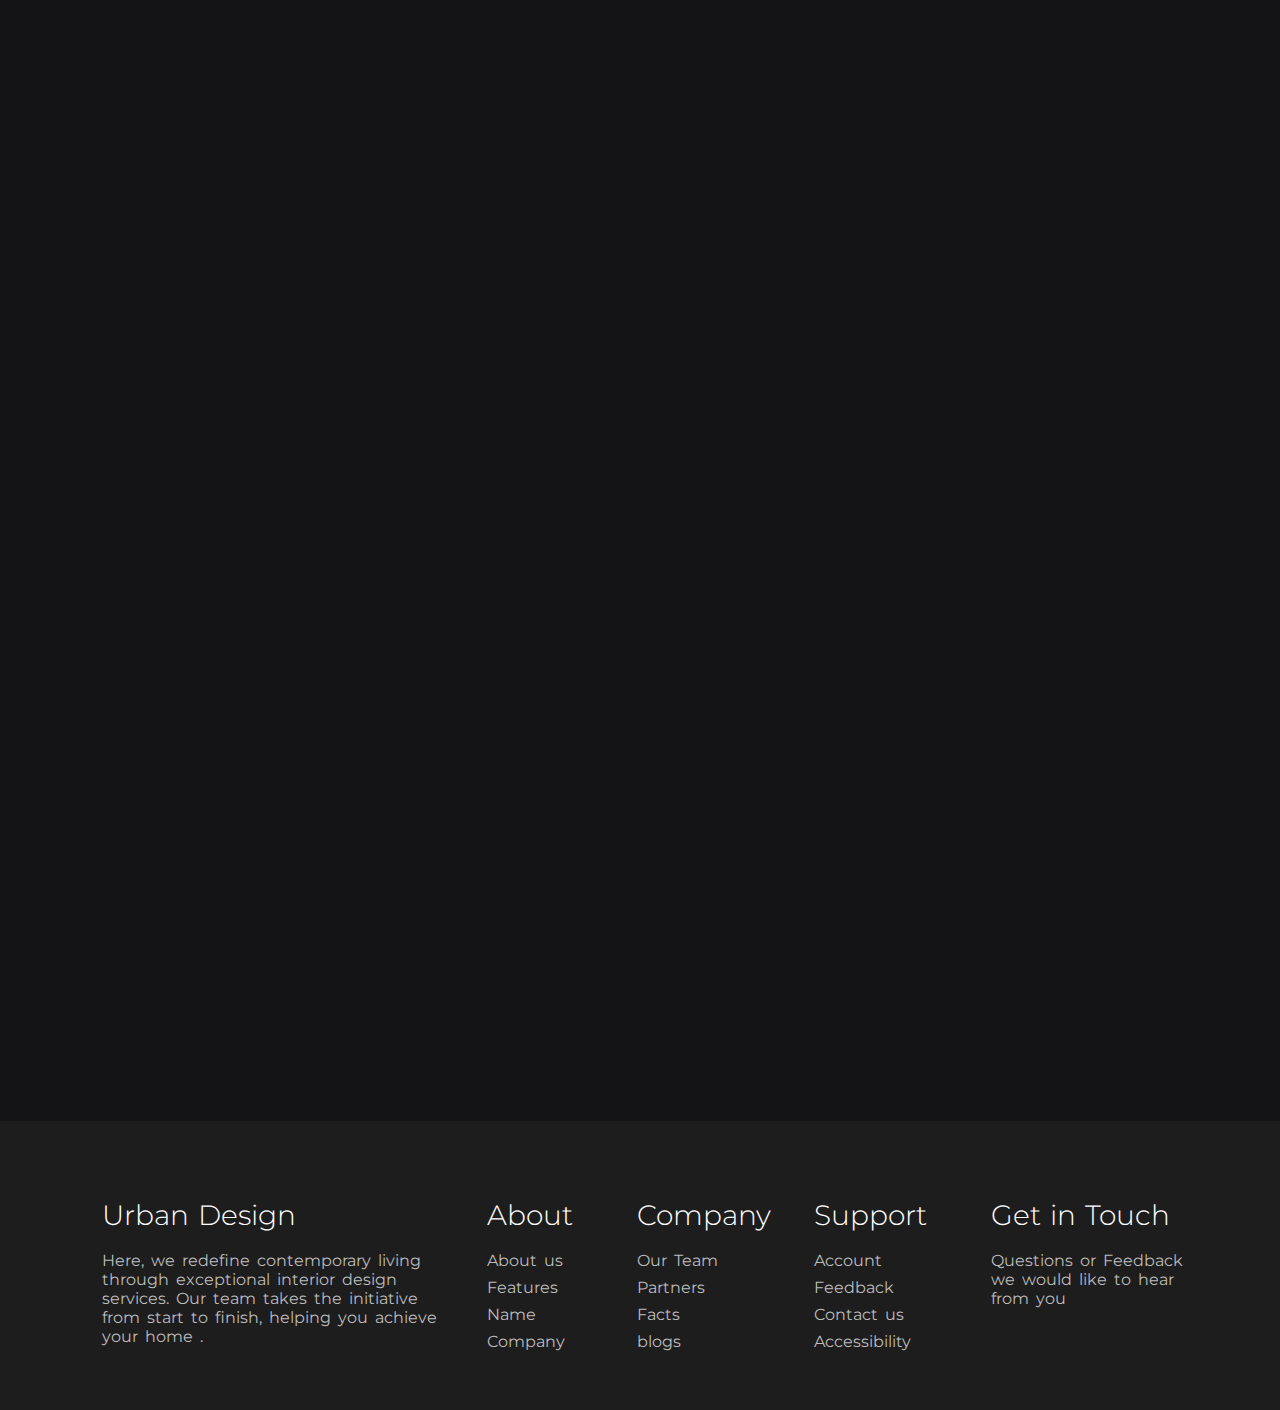
==== commit b08730b1: "end commit" ====
--- a/index.html
+++ b/index.html
@@ -6,6 +6,11 @@
         <meta name="viewport" content="width=device-width, initial-scale=1.0">
         <title>Urban Design</title>
     </head>
+    <link rel="stylesheet"
+        href="https://cdnjs.cloudflare.com/ajax/libs/font-awesome/6.3.0/css/all.min.css"
+        integrity="sha512-SzlrxWUlpfuzQ+pcUCosxcglQRNAq/DZjVsC0lE40xsADsfeQoEypE+enwcOiGjk/bSuGGKHEyjSoQ1zVisanQ=="
+        crossorigin="anonymous" referrerpolicy="no-referrer" />
+    <link rel="icon" type="image/x-icon" href="./Assets/logo2.png">
     <link rel="stylesheet" href="https://unpkg.com/aos@next/dist/aos.css" />
     <link rel="stylesheet" href="style.css">
     <link rel="preconnect" href="https://fonts.googleapis.com">
@@ -17,7 +22,9 @@
         <section class="landing">
             <nav>
                 <div class="logo">
-                    <h1>Urban Design</h1>
+                    <img src="./Assets/logo2.png" style="border-radius: 20px;"
+                        alt="">
+                    <!-- <h1>Urban Design</h1> -->
                 </div>
                 <div class="navlinks">
                     <li><a href="./index.html">Home</a></li>
@@ -31,7 +38,7 @@
                 </div>
             </nav>
             <div class="content" data-aos="fade-up">
-                <h1>Make Room For <br>Better Living</h1>
+                <h1>Make Room For <br> Better Living</h1>
                 <br>
                 <h3>Stunning interior design services, now within reach.</h3>
                 <br>
@@ -55,10 +62,11 @@
                     <br>
                     <h1>We've Some facts that make <br> you <span> happy </span></h1>
                     <br>
-                    <p>Lorem, ipsum dolor sit amet consectetur adipisicing
-                        elit. Sapiente officia voluptatem cum nesciunt! Eum
-                        numkbd quam cumque a atque. Voluptatibus
-                        praesentinskj wsdk?</p>
+                    <p>Urban Design is an interior designing company that
+                        redefines contemporary living
+                        with a balanced combination of the latest techniques and
+                        precise state-of-the-art
+                        detailing.</p>
                     <div class="div2">
                         <div class="number">
                             <h1>&nbsp 11 </h1>
@@ -104,17 +112,16 @@
                     <p> <span> 11+ </span> years of working</p>
                     <h1>Creative solutions by our proffesional designers</h1>
                     <br>
-                    <p>Lorem ipsum dolor sit amet consectetur adipisicing elit.
-                        Placeat magni, repellendus deleniti, autem voluptatum
-                        fugit est maxime omnis voluptates laudantium nam nulla a
-                        harum sunt neque inventore? Quisquam, suscipit unde.
-                        Lorem ipsum dolor sit amet consectetur adipisicing elit.
-                        Facere debitis architecto impedit magnam earum omnis,
-                        est modi iste atque magni perspiciatis sequi autem
-                        asperiores quos cupiditate. Quas nesciunt quo
-                        praesentium impedit cumque, laborum hic harum repellat
-                        adipisci explicabo corporis quis quaerat nostrum nulla
-                        neque eos ipsum voluptatibus aperiam, quam veritatis.</p>
+                    <p>At Urban Design, we have a team of professional designers
+                        who tailor their approach to meet your specific needs
+                        and maximize the potential of your space. Our goal is to
+                        create a unique and functional design that reflects your
+                        personal style while making the most of every inch.We're
+                        not afraid to think outside the box and experiment with
+                        unconventional methods to bring your dream space to
+                        life. Trust us to utilize your space with maximum
+                        efficiency and deliver exceptional results that exceed
+                        your expectations</p>
                 </div>
                 <div class="div6" data-aos="fade-up">
                     <img src="./Assets/img2.jpg" alt="">
@@ -194,17 +201,16 @@
                     <h1>We Provide Our services with <br> Perfections that will
                         make you Satisfied</h1>
                     <br>
-                    <p>Lorem ipsum dolor sit amet consectetur, adipisicing elit.
-                        Reprehenderit temporibus fuga placeat corporis,
-                        quos
-                        itaque! Voluptatibus quasi harum aspernatur cumque
-                        consequatur dolorem sequi ullam possimus aliquam, quidem
-                        ab laboriosam optio accusantium. Quo enim,
-                        cupiditate
-                        ducimus ex consequatur iste! A sunt delectus
-                        quibusdam
-                        facilis itaque non repellendus doloribus et placeat
-                        animi?</p>
+                    <p> We have a team of professional designers
+                        who tailor their approach to meet your specific needs
+                        and maximize the potential of your space. Our goal is to
+                        create a unique and functional design that reflects your
+                        personal style while making the most of every inch.We're
+                        not afraid to think outside the box and experiment with
+                        unconventional methods to bring your dream space to
+                        life. Trust us to utilize your space with maximum
+                        efficiency and deliver exceptional results that exceed
+                        your expectations.</p>
                 </div>
                 <div class="div10">
                     <img src="./Assets/img9.jpeg" alt="">
@@ -215,15 +221,13 @@
         <section>
             <div class="footer">
                 <div class="div14">
-                    <h1>Urban Design</h1>
-                    <br>
-                    <p>Lorem ipsum dolor sit amet consectetur <br> adipisicing
-                        elit.
-                        Nisi veritatis, voluptatibus <br> dicta consequuntur
-                        laboriosam, ipsa <br> voluptate in explicabo sequi at
-                        facere
-                        <br> tetur harum consequatur unde delectus <br> ex non
-                        Quis, accusamus.</p>
+                    <h1>Urban Design </h1>
+                    <br>
+                    <p>Here, we redefine contemporary living through
+                        exceptional interior design services. Our team takes the
+                        initiative from start to finish, helping you achieve
+                        your home
+                        .</p>
                 </div>
                 <div class="div11">
                     <div class="div12">
@@ -239,8 +243,8 @@
                         <br>
                         <p>Our Team</p>
                         <p>Partners</p>
-                        <p>FAQ</p>
-                        <p>blog</p>
+                        <p>Facts</p>
+                        <p>blogs</p>
                     </div>
                 </div>
                 <div class="div13">
@@ -259,16 +263,22 @@
                             from
                             you </p>
 
-                        <i class="fa-brands fa-twitter" style="color: #d7a520;"></i>
-                        <i class="fa-brands fa-instagram" style="color:
-                            #d7a520;"></i>
-                        <i class="fa-brands fa-linkedin" style="color:
-                            #d7a520;"></i>
-                        <i class="fa-brands fa-facebook" style="color:
-                            #d7a520;"></i>
-                    </div>
-                </div>
-            </div>
+                    </div>
+                </div>
+                <div class="icons">
+                    <i class="fa-brands fa-twitter" style="color: #d7a520;"></i>
+                    <a href="https://www.instagram.com/urbandesign_asper/"><i
+                            class="fa-brands fa-instagram"
+                            style="color:
+                            #d7a520;"></i> </a>
+                    <i class="fa-brands fa-linkedin" style="color:
+                        #d7a520;"></i>
+                    <i class="fa-brands fa-facebook" style="color:
+                        #d7a520;"></i>
+                </div>
+
+            </div>
+
         </section>
 
         <script src="https://unpkg.com/aos@next/dist/aos.js"></script>
--- a/style.css
+++ b/style.css
@@ -27,9 +27,12 @@
     box-shadow: 0 4px 8px 0 rgba(0, 0, 0, 0.4), 0 10px 20px 0 rgba(223, 155, 20, 0.2);
     /* align-items: center; */
 }
-
+.logo img{
+   height:7vh;
+}
 nav {
-    padding: 3% 0;
+    background-color: white;
+    padding-top: 1%;
     display: flex;
     justify-content: space-around;
 }
@@ -41,7 +44,7 @@
 }
 
 .navlinks {
-    padding-top: 0.5rem;
+    padding-top: 0.7rem;
     display: flex;
     gap: 2rem;
     justify-content: center;
@@ -54,42 +57,37 @@
 a {
     text-decoration: none;
     font-size: 20px;
-    color: white;
+    color:black;
 }
 
 button a {
     color: black;
 }
-
+.button{
+    padding-top: 3px;
+}
 button {
-    background-color: white;
+    background-color:goldenrod;
     padding: 10px 25px;
     border: 0px;
     border-radius: 30px;
     transition: 0.3s;
 }
 
-.content button {
-    background-color: goldenrod;
-}
-
-button:hover {
-    background-color: goldenrod;
-}
-
 .content {
     display: flex;
     flex-direction: column;
     position: relative;
     text-align: center;
-    top: 20%;
+    top: 25%;
     color: white;
 }
 
 .content h1 {
+    color:white;
     word-spacing: 4px;
     font-size: 75px;
-    font-weight: 500;
+    font-weight: 400;
 
 }
 
@@ -216,7 +214,7 @@
 
 .div4 p {
     word-spacing: 3px;
-    padding: 0 8px;
+    padding: 5px 8px;
     font-size: 18px;
     color: white;
     font-weight: 400;
@@ -253,13 +251,11 @@
 }
 
 .card img {
+    width:auto;
+   
     box-shadow: 0 4px 8px 0 rgba(224, 148, 16, 0.4), 0 8px 20px 0 rgba(240, 191, 94, 0.2);
     height: 60vh;
     transition: 1s;
-}
-
-.card img:hover {
-    transform: scale(1.09);
 }
 
 /* --Service-- */
@@ -317,7 +313,11 @@
     width: 50%;
     margin-top: 7%;
 }
-
+.div9 p{
+    padding: 5px 2px;
+    word-spacing: 2px;
+    font-size: 18px;
+}
 .div9 h1 {
     font-size: 45px;
     font-weight: 400;
@@ -332,21 +332,25 @@
     font-size: 22px;
 }
 
+/* --Footer-- */
+
 .footer {
     display: flex;
     justify-content: space-between;
-    padding: 6% 8%;
+    padding: 6% 3% 4% 8%;
   background-color: rgb(29, 29, 29);
 }
 
 .div11 {
     display: flex;
-    gap: 6rem;
-}
-
+    gap: 4rem;
+}
+.div14{
+    width: 30%;
+}
 .div13 {
     display: flex;
-    gap: 6rem;
+    gap: 4rem;
 }
 
 .footer h1 {
@@ -355,7 +359,10 @@
     font-weight: 300;
 
 }
-
+.icons{
+    display: flex;
+flex-direction: column;
+}
 .footer p {
     padding-bottom: 0.5rem;
     word-spacing: 3px;
@@ -389,22 +396,31 @@
 
 @media(max-width:1000px) {
     .footer {
-        display: flex;
+      display: flex;
         flex-direction: column;
      text-align: left;
         gap: 3rem;
     }
-
+.icons{
+    display: flex;
+flex-direction: row;
+}
    .div13 {
         gap: 3rem;
    }
 
     .div11 {
-        gap: 3rem;
+        gap: 5rem;
+    }
+    .div14{
+        width:auto;
     }
 }
 
 @media(max-width:800px) {
+    .button{
+        padding-top: 0;
+    }
     .advantages2 {
         display: flex;
         flex-direction: column;
@@ -458,8 +474,7 @@
     }
 
     .div1 {
-        /* margin-left: 10%; */
-        text-align: left;
+      text-align: left;
     }
 
     .service2 {
@@ -489,10 +504,21 @@
     .div8 h1 {
         padding: 8%;
     }
-
+    .navlinks {
+        display: none;
+    }
+    .button{
+        padding-top:0.5rem ;
+    }
+    .button button{
+        padding: 6px 15px;
+    }
 }
 
 @media(max-width:600px) {
+    .div14{
+        display: none;
+    }
     .div1 {
         width: auto;
     }
@@ -509,7 +535,10 @@
     .navlinks {
         display: none;
     }
-
+    .div3 img {
+        width: 90%;
+        height: 50vh;
+    }
 .cards{
     align-items: normal;
 }
@@ -529,12 +558,16 @@
         text-align: left;
     }
     .div10 img{
+width: 90%;
         height: 60vh;
     }
    
 }
 
 @media(max-width:500px) {
+    .content h1{
+        font-size: 55px;
+    }
     .div2 {
         gap: 2rem;
     }
@@ -549,14 +582,9 @@
         margin-left: 10%;
     }
 
-  .div3 img {
+ .div6 img {
         width: 90%;
         height: 50vh;
     }
 
-    .div6 img {
-        width: 90%;
-        height: 50vh;
-    }
-
    }